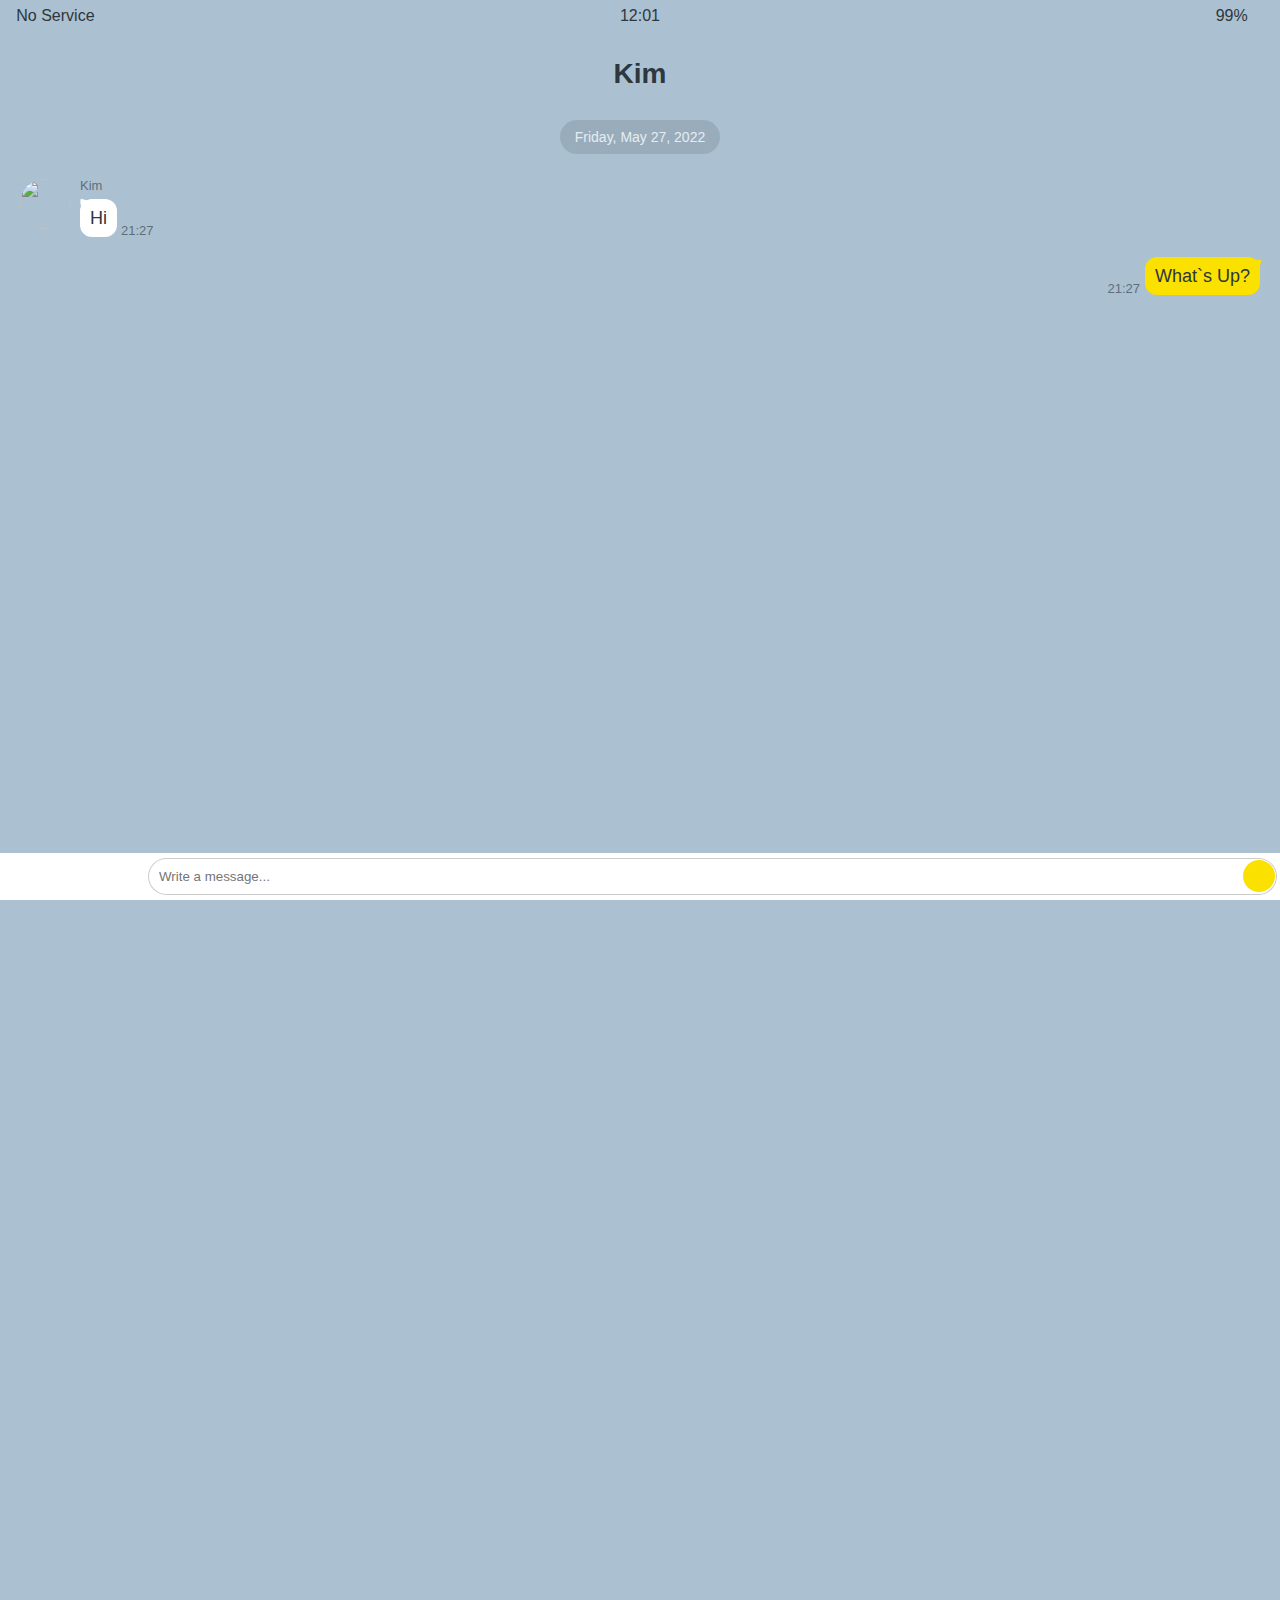
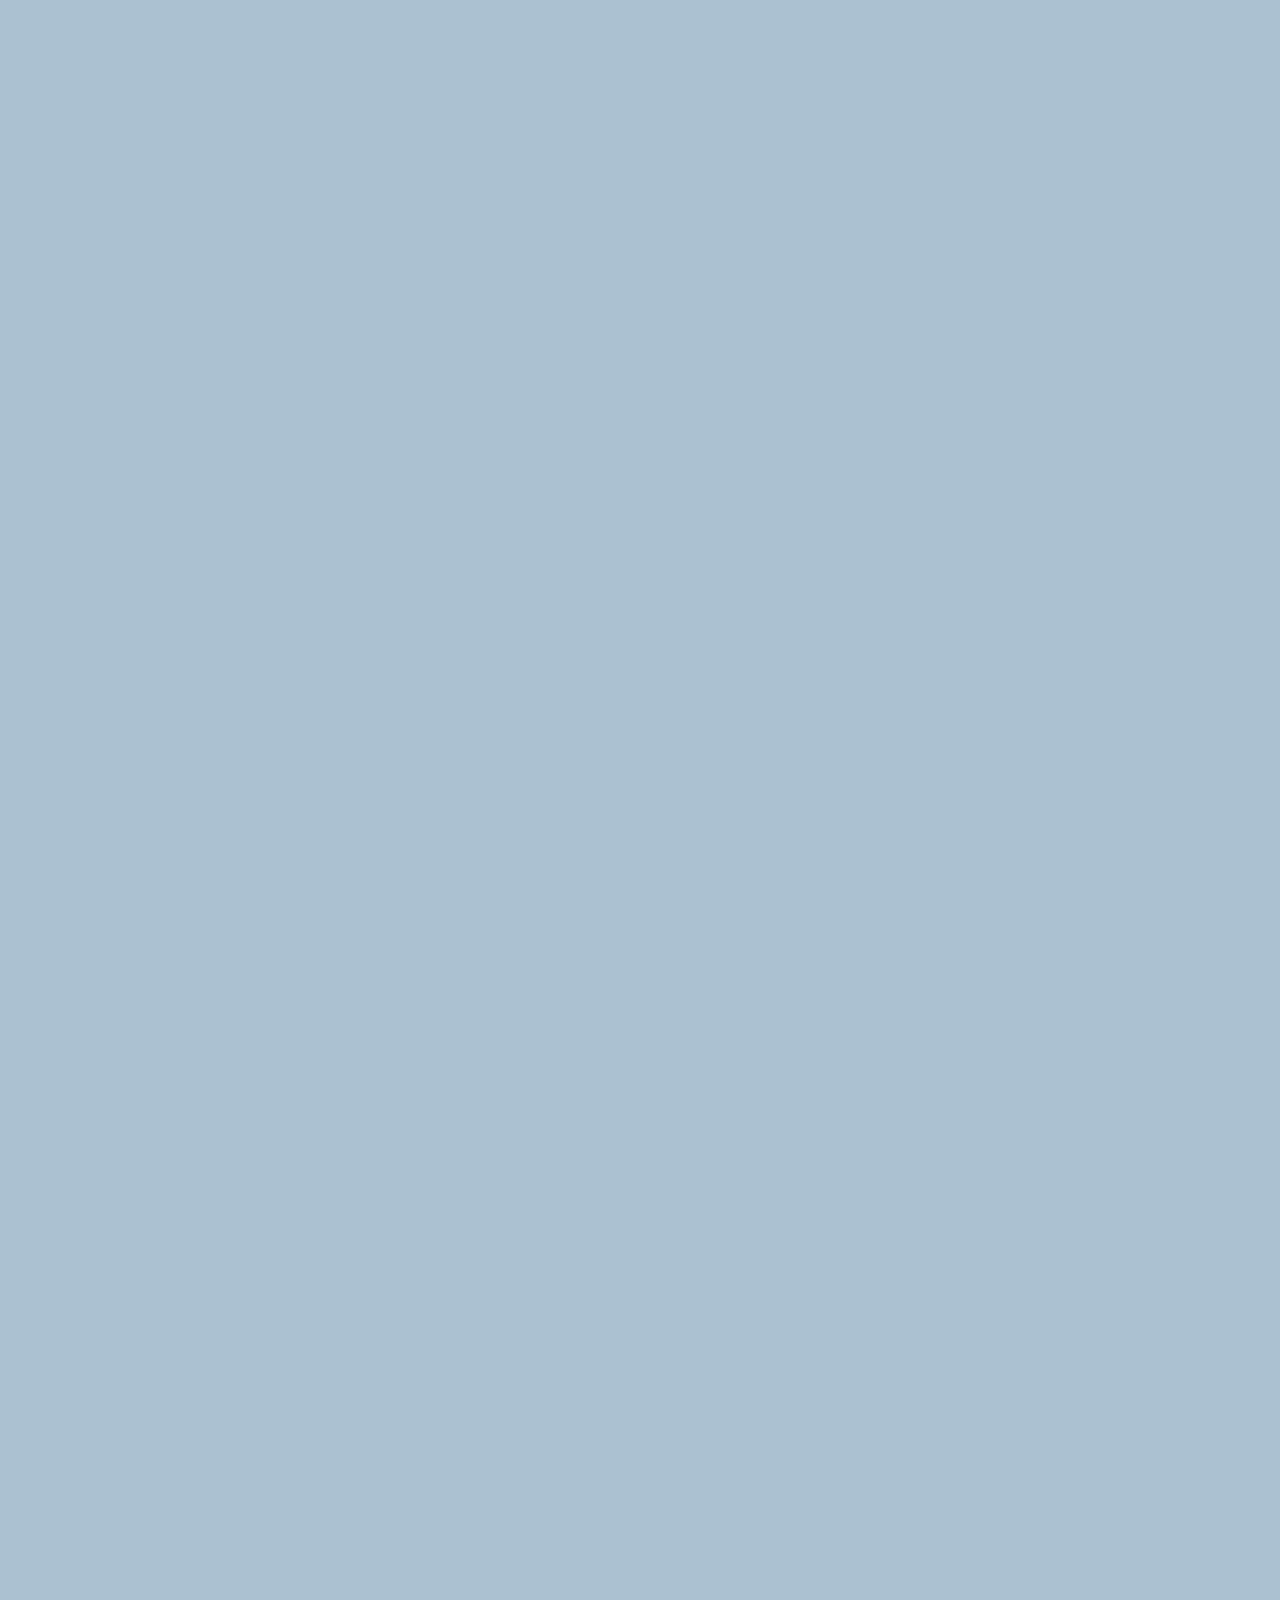
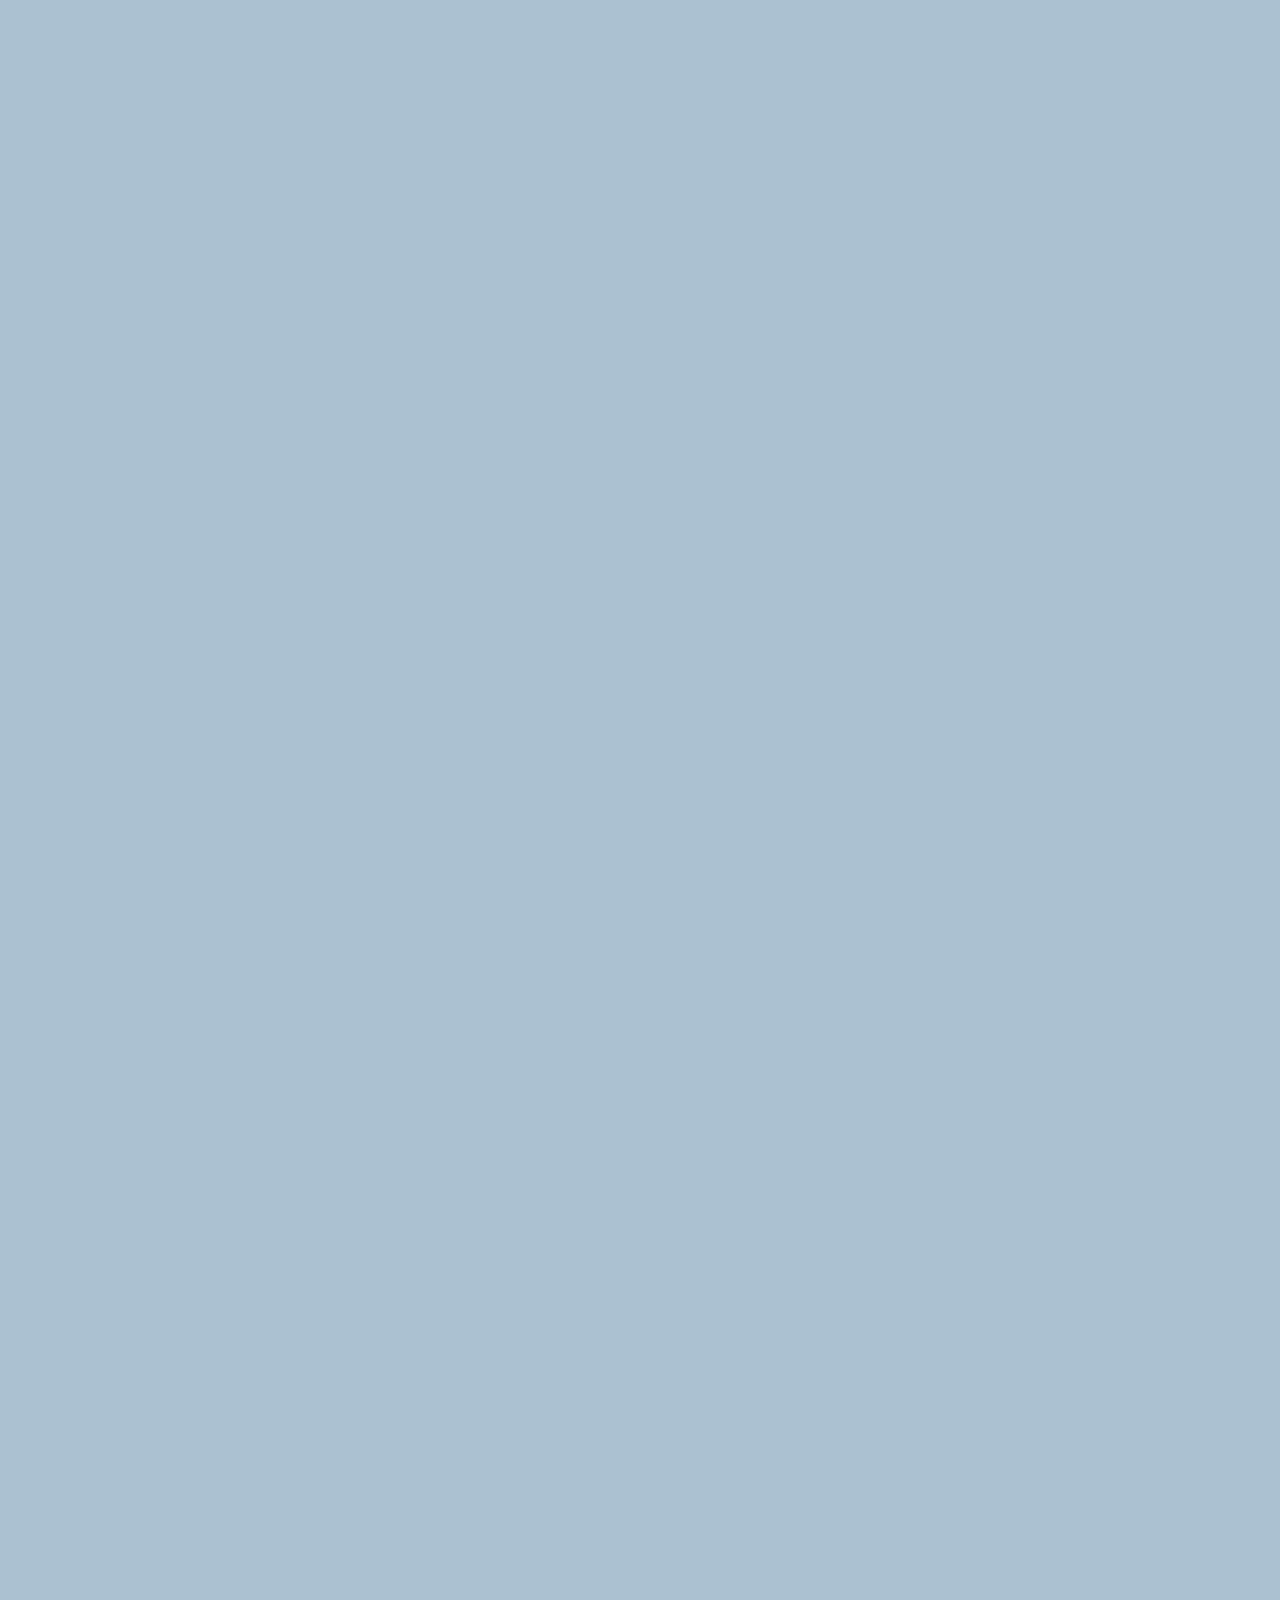
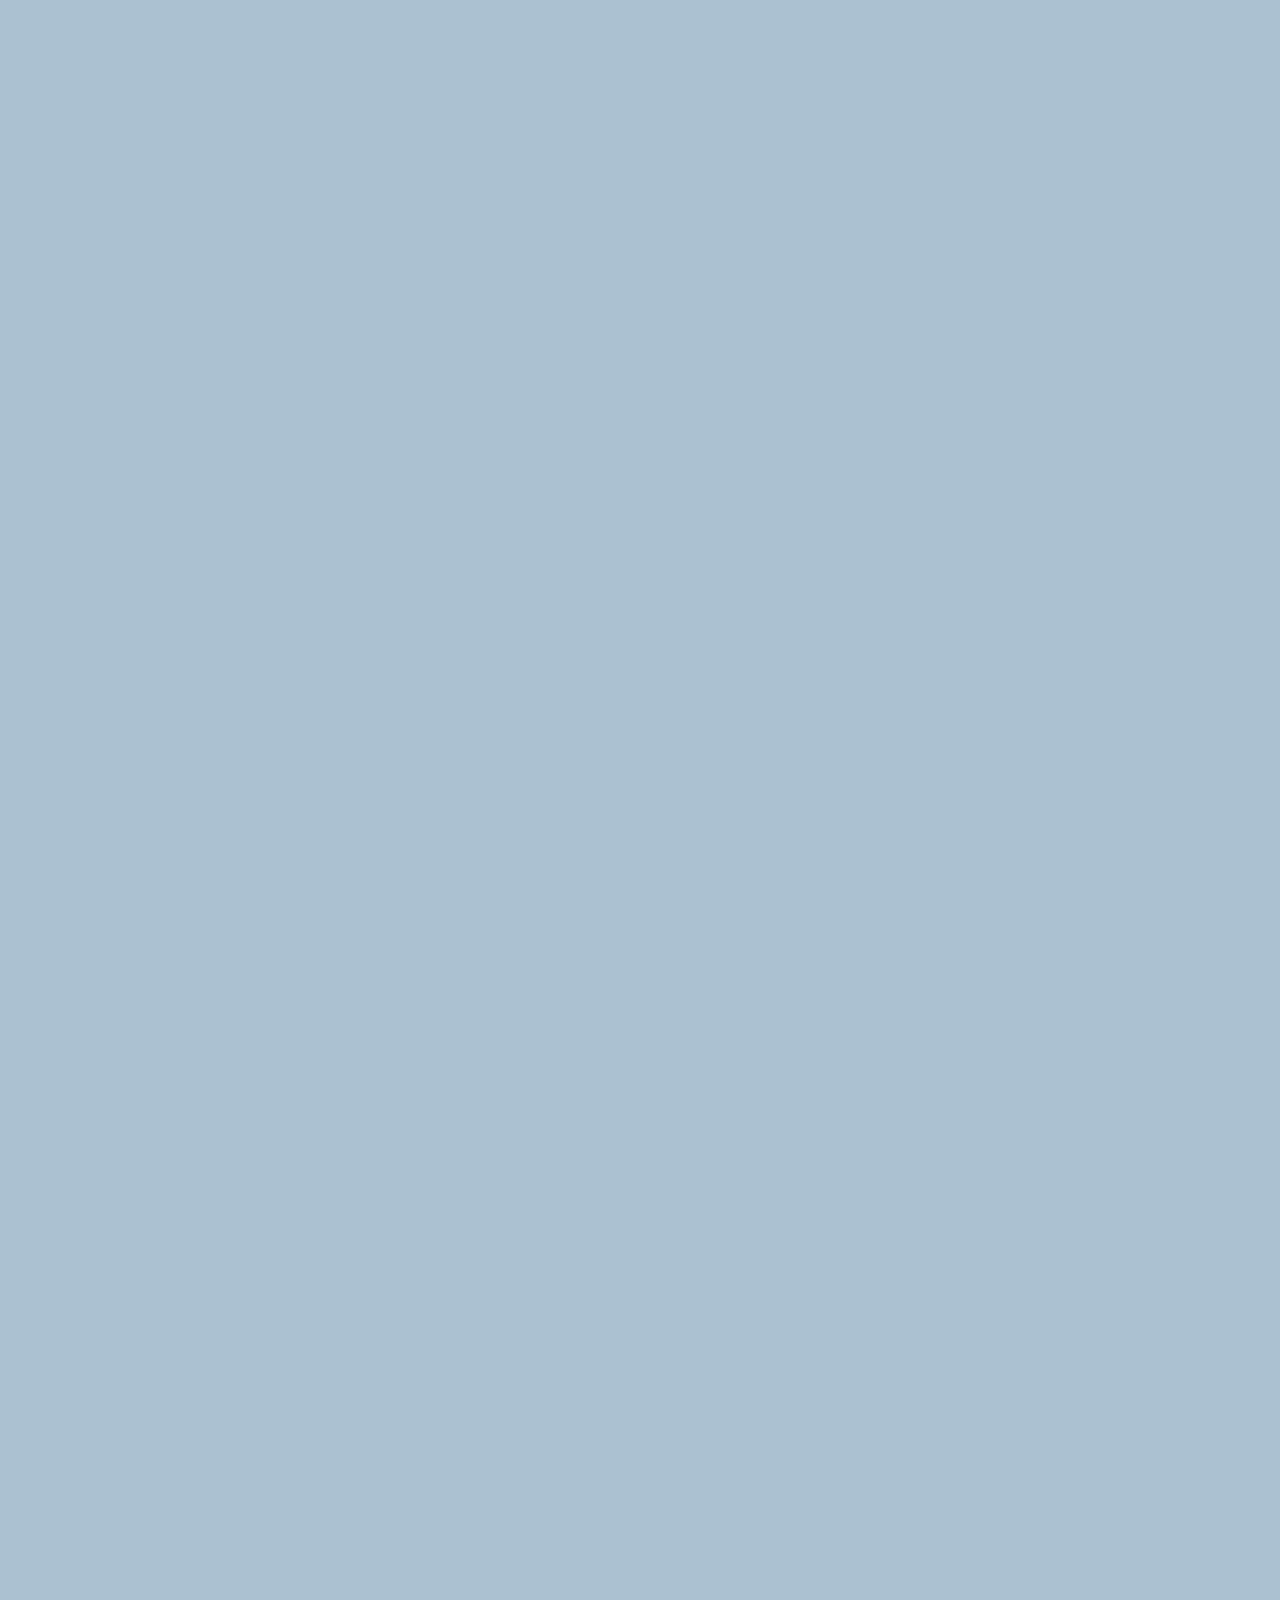
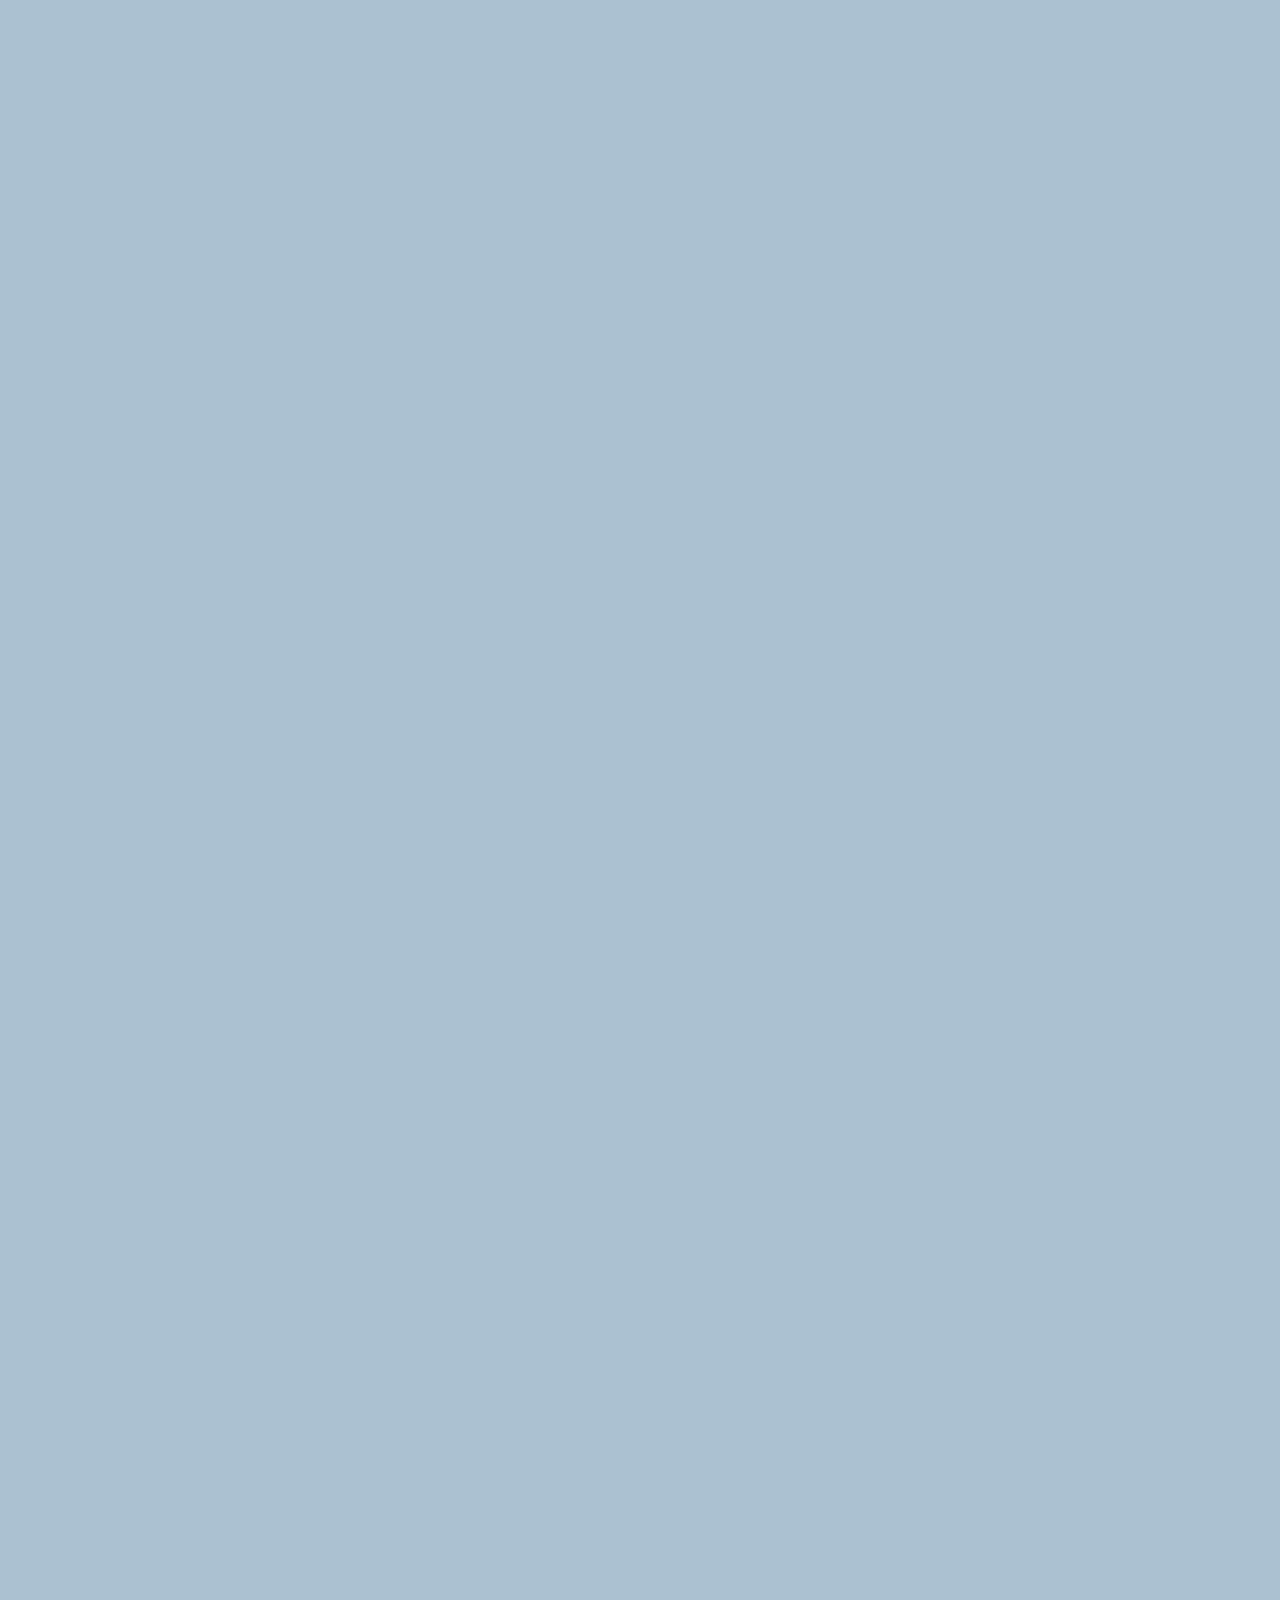
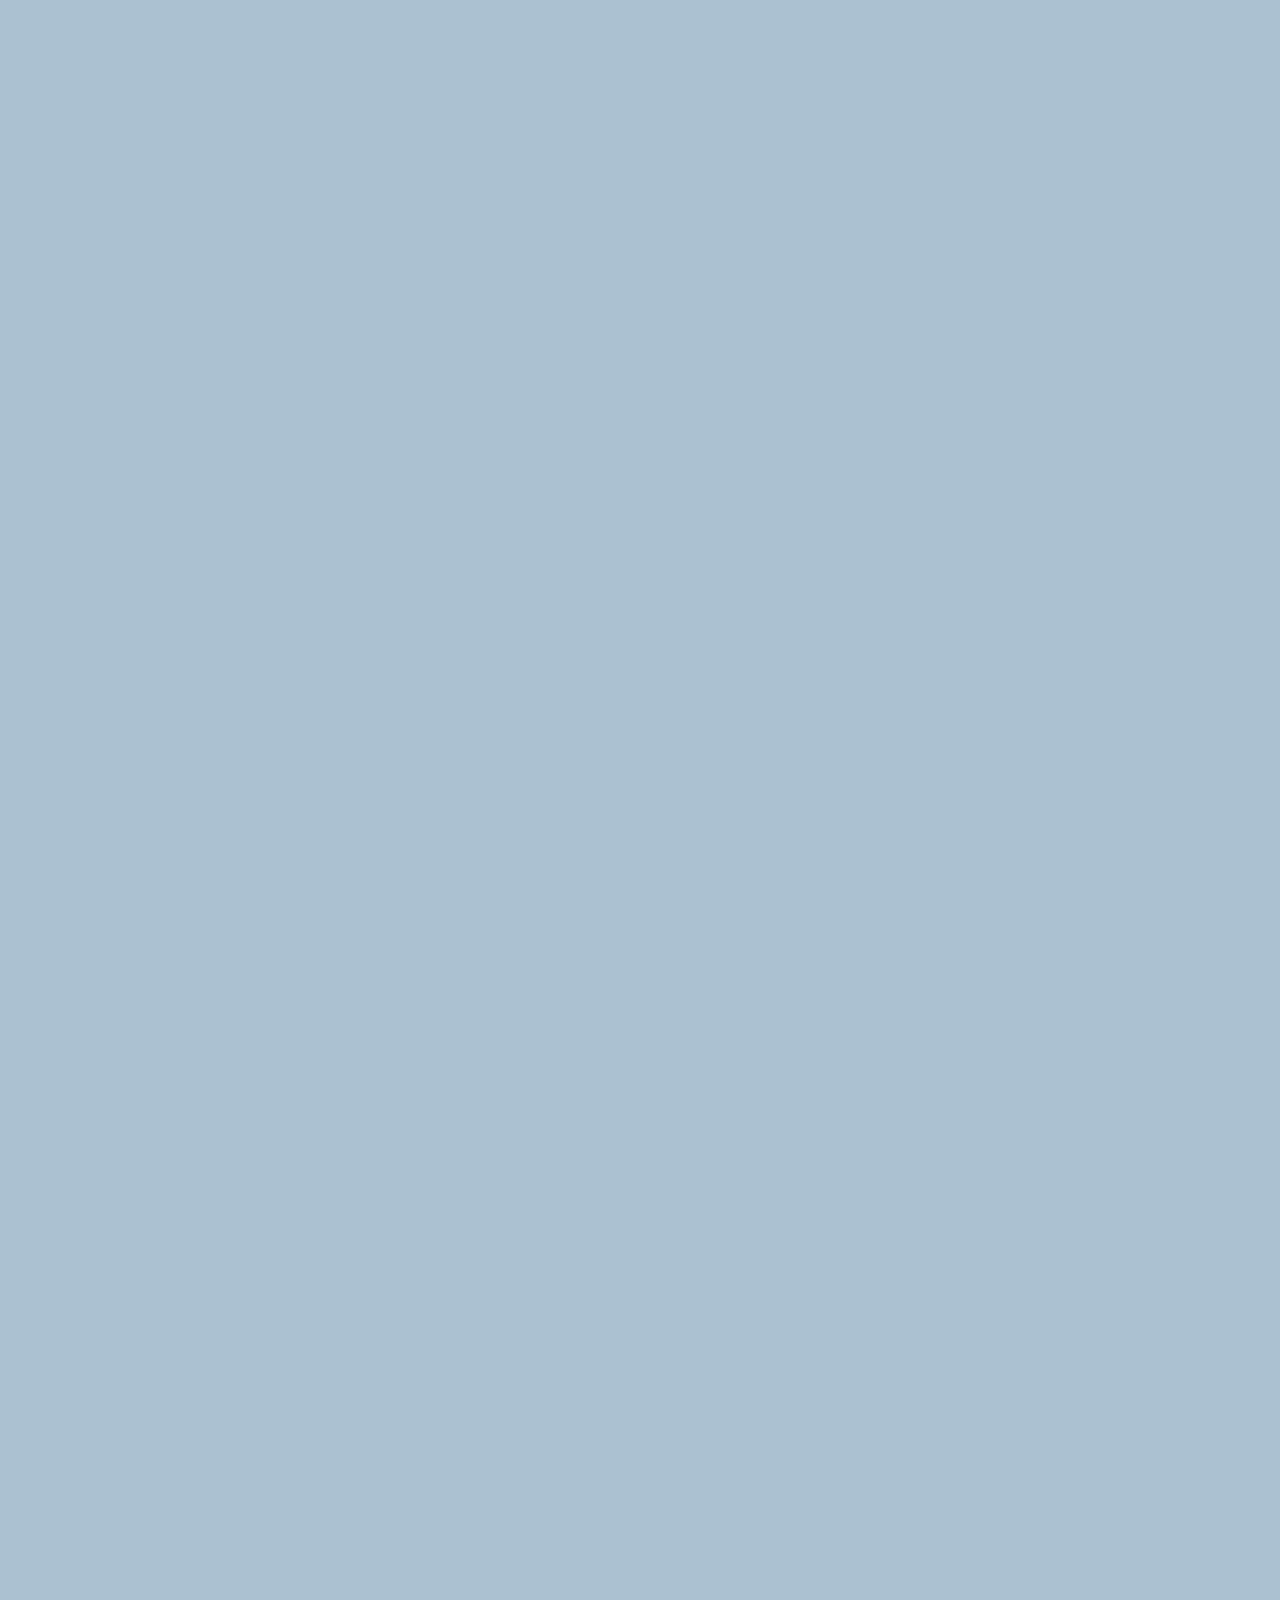
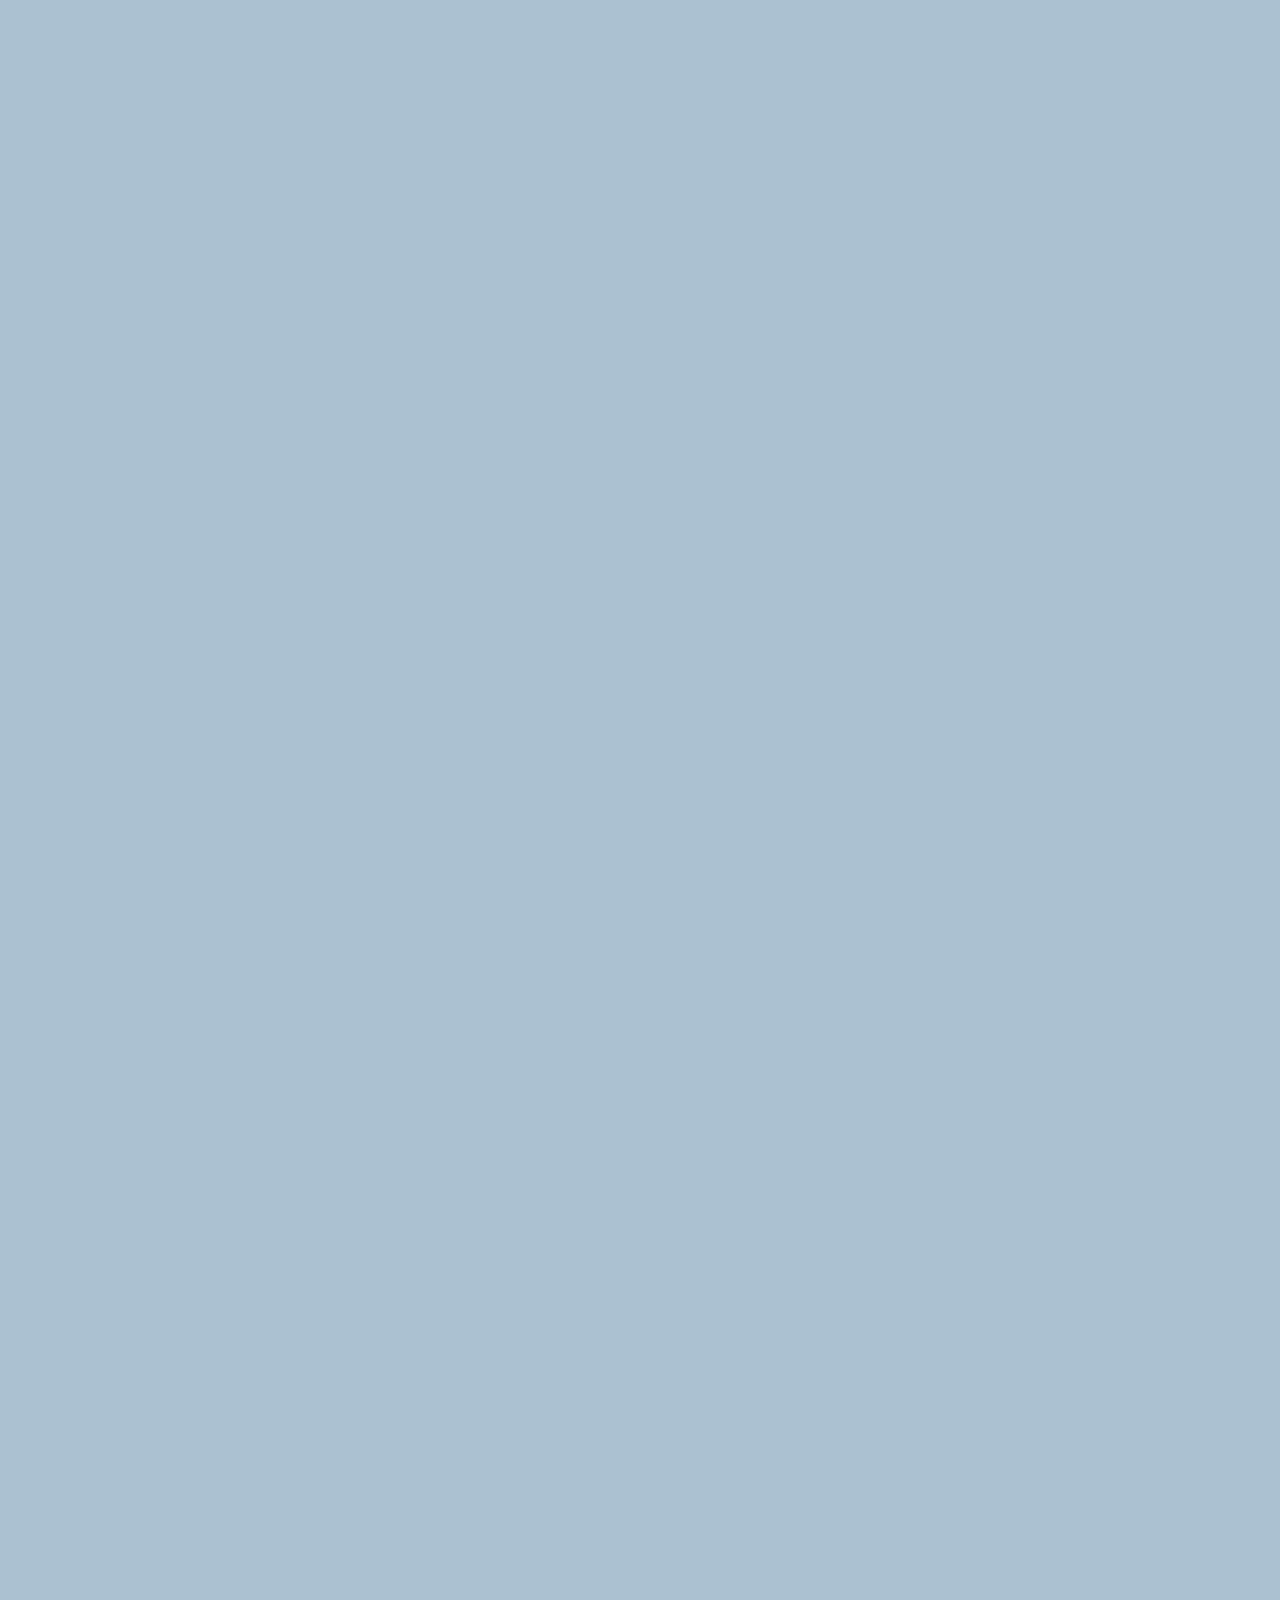
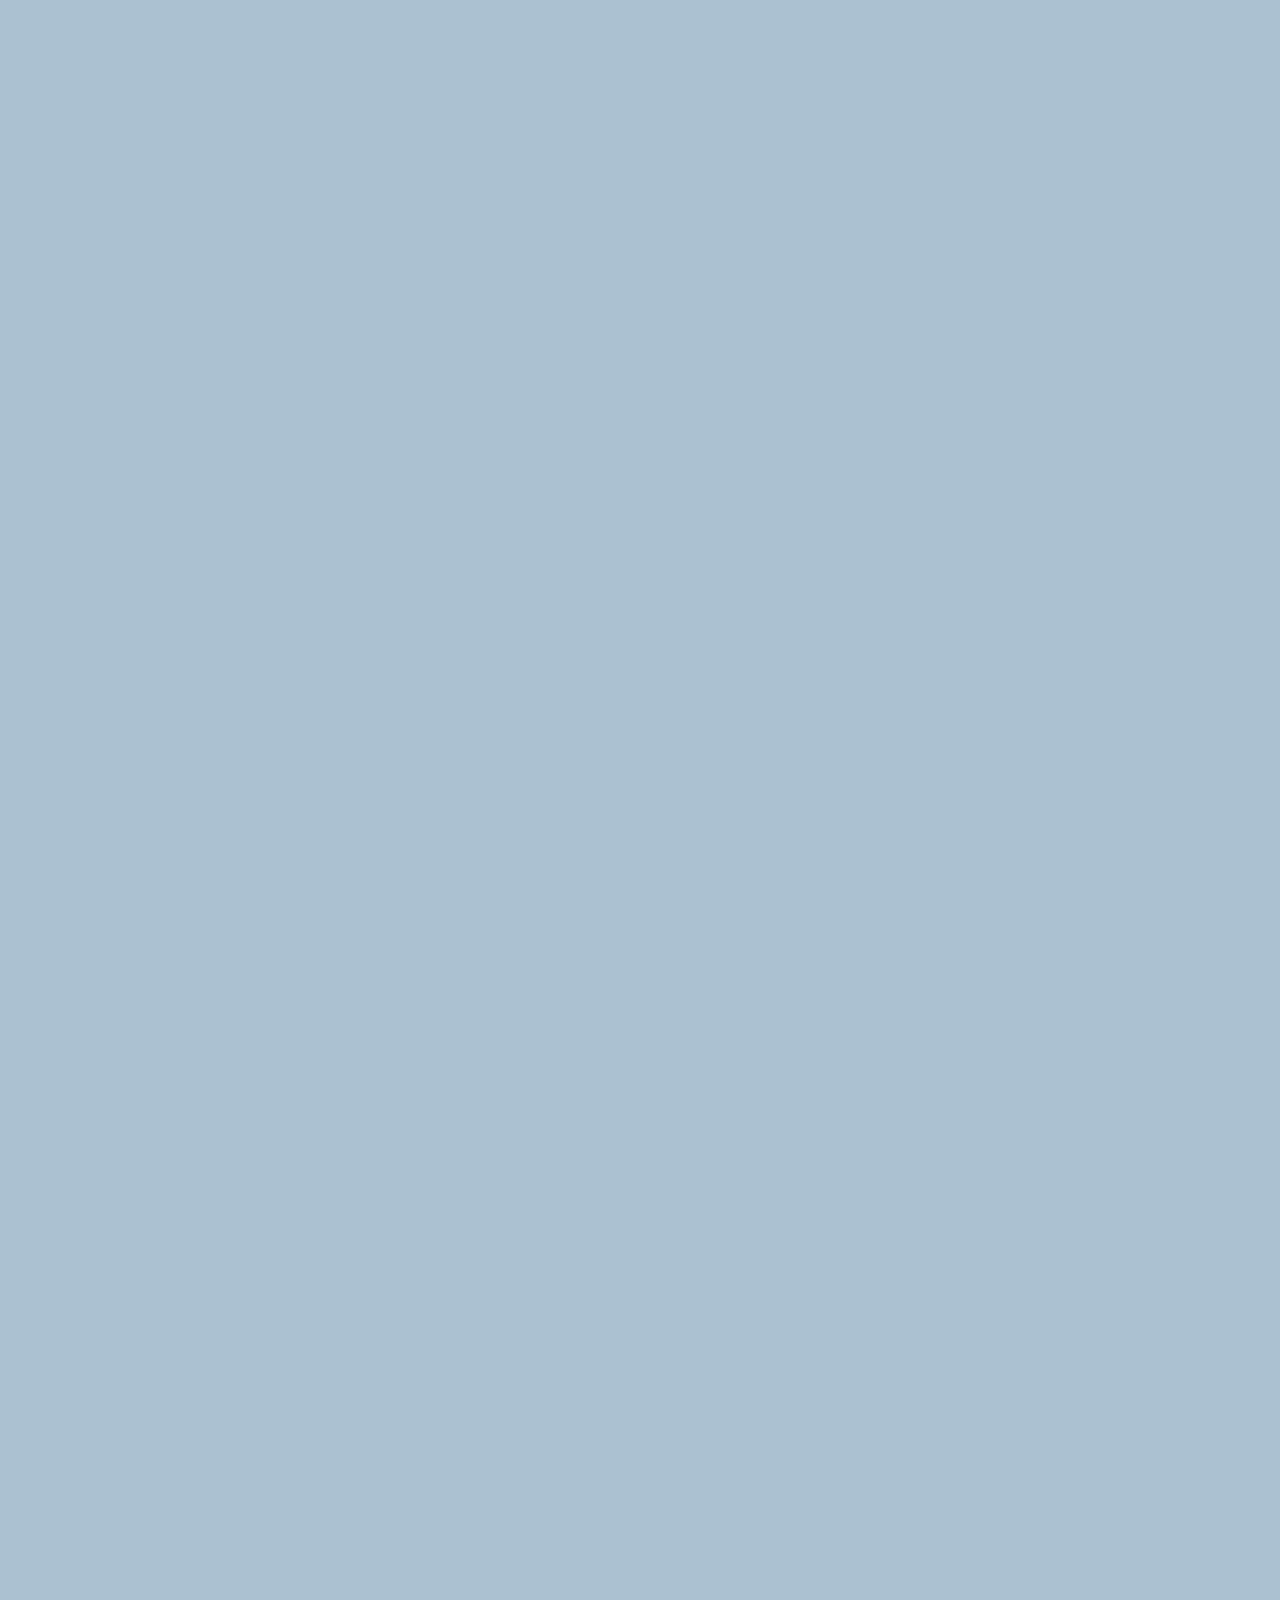
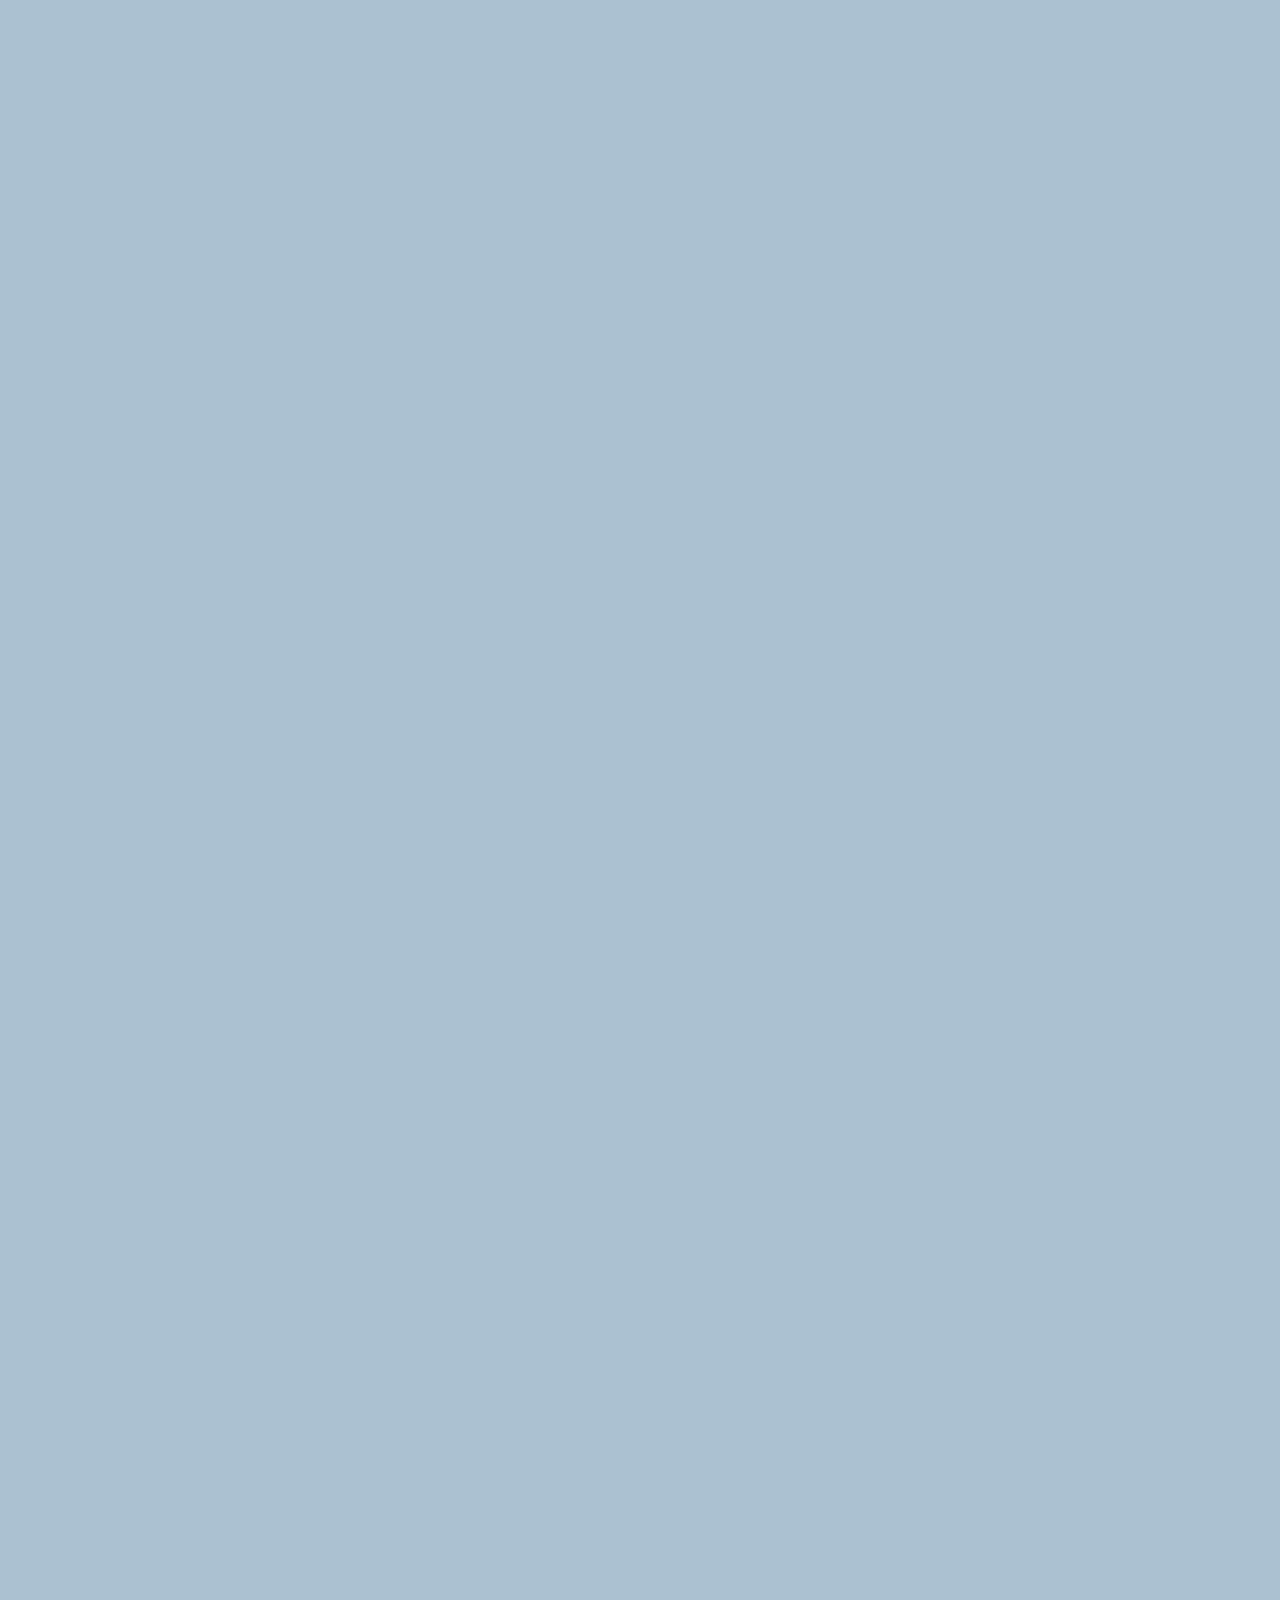
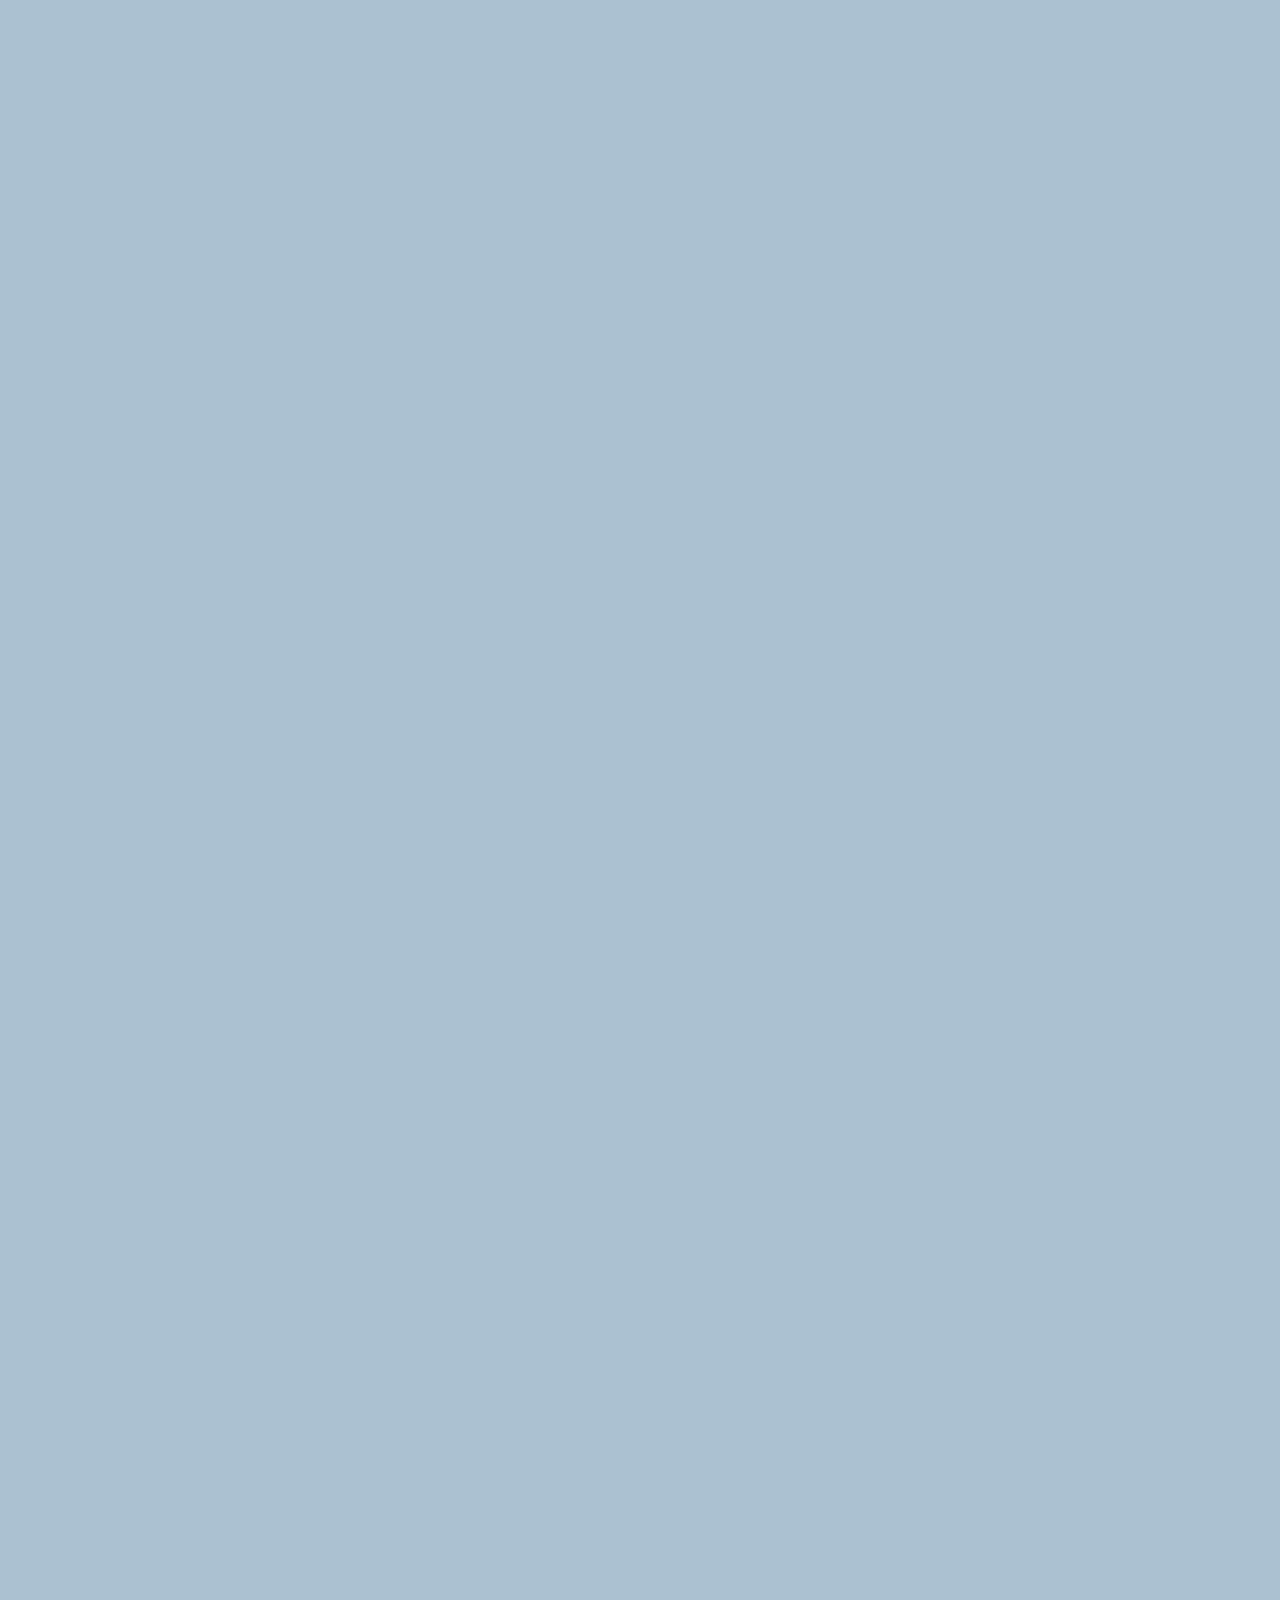
==== chat.html @ df82cf5f "2022-05-27_Kokoa-clone" ====
<!DOCTYPE html>
<html lang="en">
<head>
    <link rel="stylesheet" href="css/styles.css">
    <meta charset="UTF-8">
    <meta http-equiv="X-UA-Compatible" content="IE=edge">
    <meta name="viewport" content="width=device-width, initial-scale=1.0">
    <title>Chat with Kim - Kokoa Clone</title>

</head>
<body id="chat-screen">
    <div class="status-bar">
        <div class="status-bar__column">
            <span>No Service</span>
            <i class="fa-solid fa-wifi"></i>
        </div>
        <div class="status-bar__column">
            <span>12:01</span>
        </div>
        <div class="status-bar__column">
            <span>99%</span>
            <span>
                <i class="fa-solid fa-battery-full fa-lg"></i>
            </span>
            <span>
                <i class="fa-solid fa-bolt"></i>
            </span>
        </div>
    </div>

    <header class="alt-header">
        <div class="alt-header__column">
            <a href="chats.html">
                <i class="fas fa-angle-left fa-2x"></i>
            </a>
        </div>
        <div class="alt-header__column">
            <h1 class="alt-header__title">Kim</h1>
        </div>       
        <div class="alt-header__column">
            <span>
                <i class="fa-solid fa-magnifying-glass fa-2x"></i>
            </span>
            <span>
                <i class="fa-solid fa-bars fa-2x"></i>
            </span>
        </div>
    </header>
 
    <main class="main-screen main-chat">
        <div class="chat__timestamp">
            Friday, May 27, 2022
        </div>

        <div class="message-row">
            <img src="img/dog.jpg"/>
            <div class="message-row__content">
                <span class="message__author">Kim</span>
                <div class="message__info">
                    <span class="message__bubble">Hi</span>
                    <span class="message__time">21:27</span>
                    <div class="message__bubble-tail"> </div>
                </div>
            </div>
        </div>


        <div class="message-row message-row--own">
            <div class="message-row__content">
                <div class="message__info">
                    <span class="message__bubble">What`s Up?</span>
                    <span class="message__time">21:27</span>
                    <div class="message__bubble-tail"> </div>
                </div>
            </div>
        </div>

    </main>

    <form class="reply">
        <div class="reply__column">
            <i class="far fa-square-plus fa-lg"></i>
        </div>
        <div class="reply__column">
            <input type="text" placeholder="Write a message..."/>
            <i class="fa-solid fa-face-smile fa-lg"></i>
            <button>
                <i class="fa-solid fa-arrow-up"></i>
            </button>
        </div>
    </form>


    <script src="https://kit.fontawesome.com/8bc384430b.js" crossorigin="anonymous"></script>
</body>
</html>
---- css/styles.css ----
@import "reset.css";
@import "variables.css";

/*Components*/
@import "components/status-bar.css";
@import "components/nav-bar.css";
@import "components/screen-header.css";
@import "components/user-components.css";
@import "components/badge.css";
@import "components/icon-raw.css";
@import "components/alt-screen-header.css";

/*Screens*/
@import "screens/login.css";
@import "screens/friends.css";
@import "screens/find.css";
@import "screens/more.css";
@import "screens/settings.css";
@import "screens/chat.css";

body
{
    color: #2e363e;
    font-family: -apple-system, BlinkMacSystemFont, 'Segoe UI', Roboto, Oxygen, Ubuntu, Cantarell, 'Open Sans', 'Helvetica Neue', sans-serif;
}

.main-screen
{
    padding: 0px var(--horizontal-space);
}

.divider
{
    height: 0.7px;
    margin: 15px 0px;

    background-color: rgba(0, 0, 0, 0.1);
}
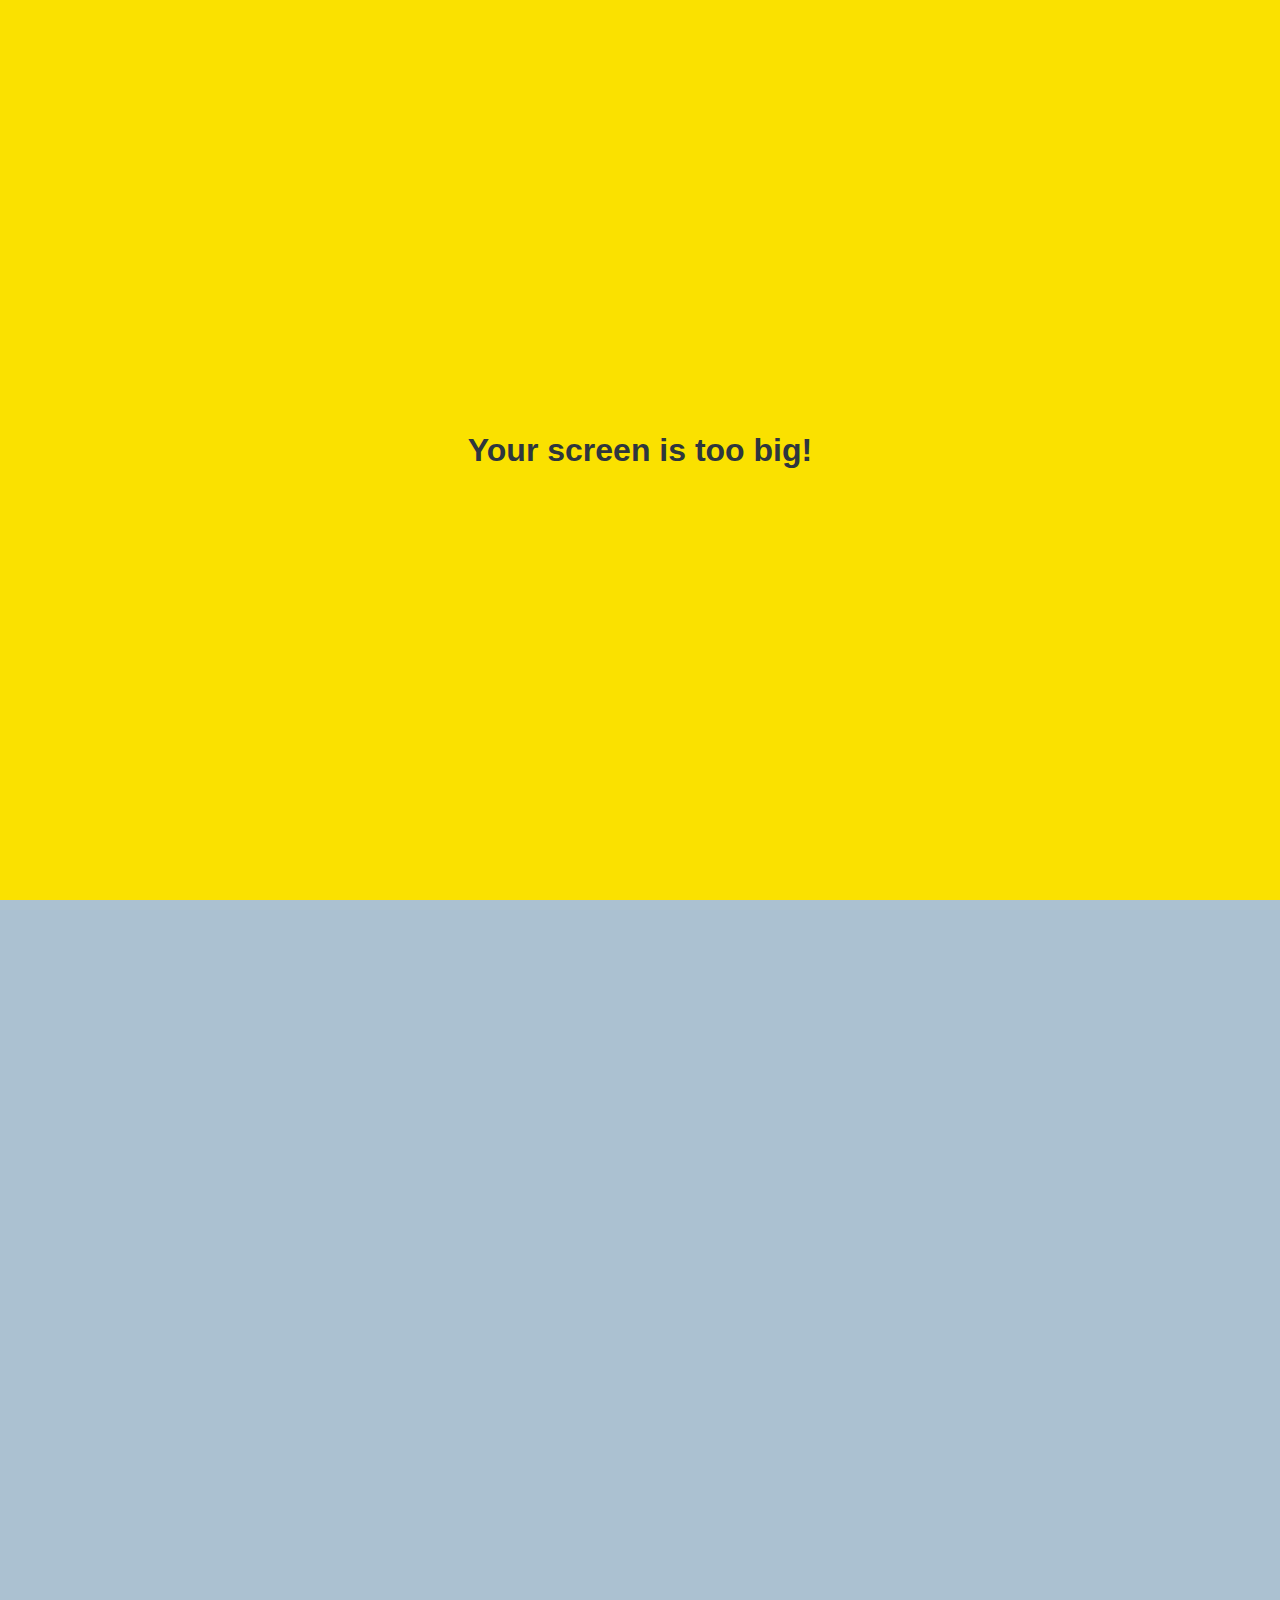
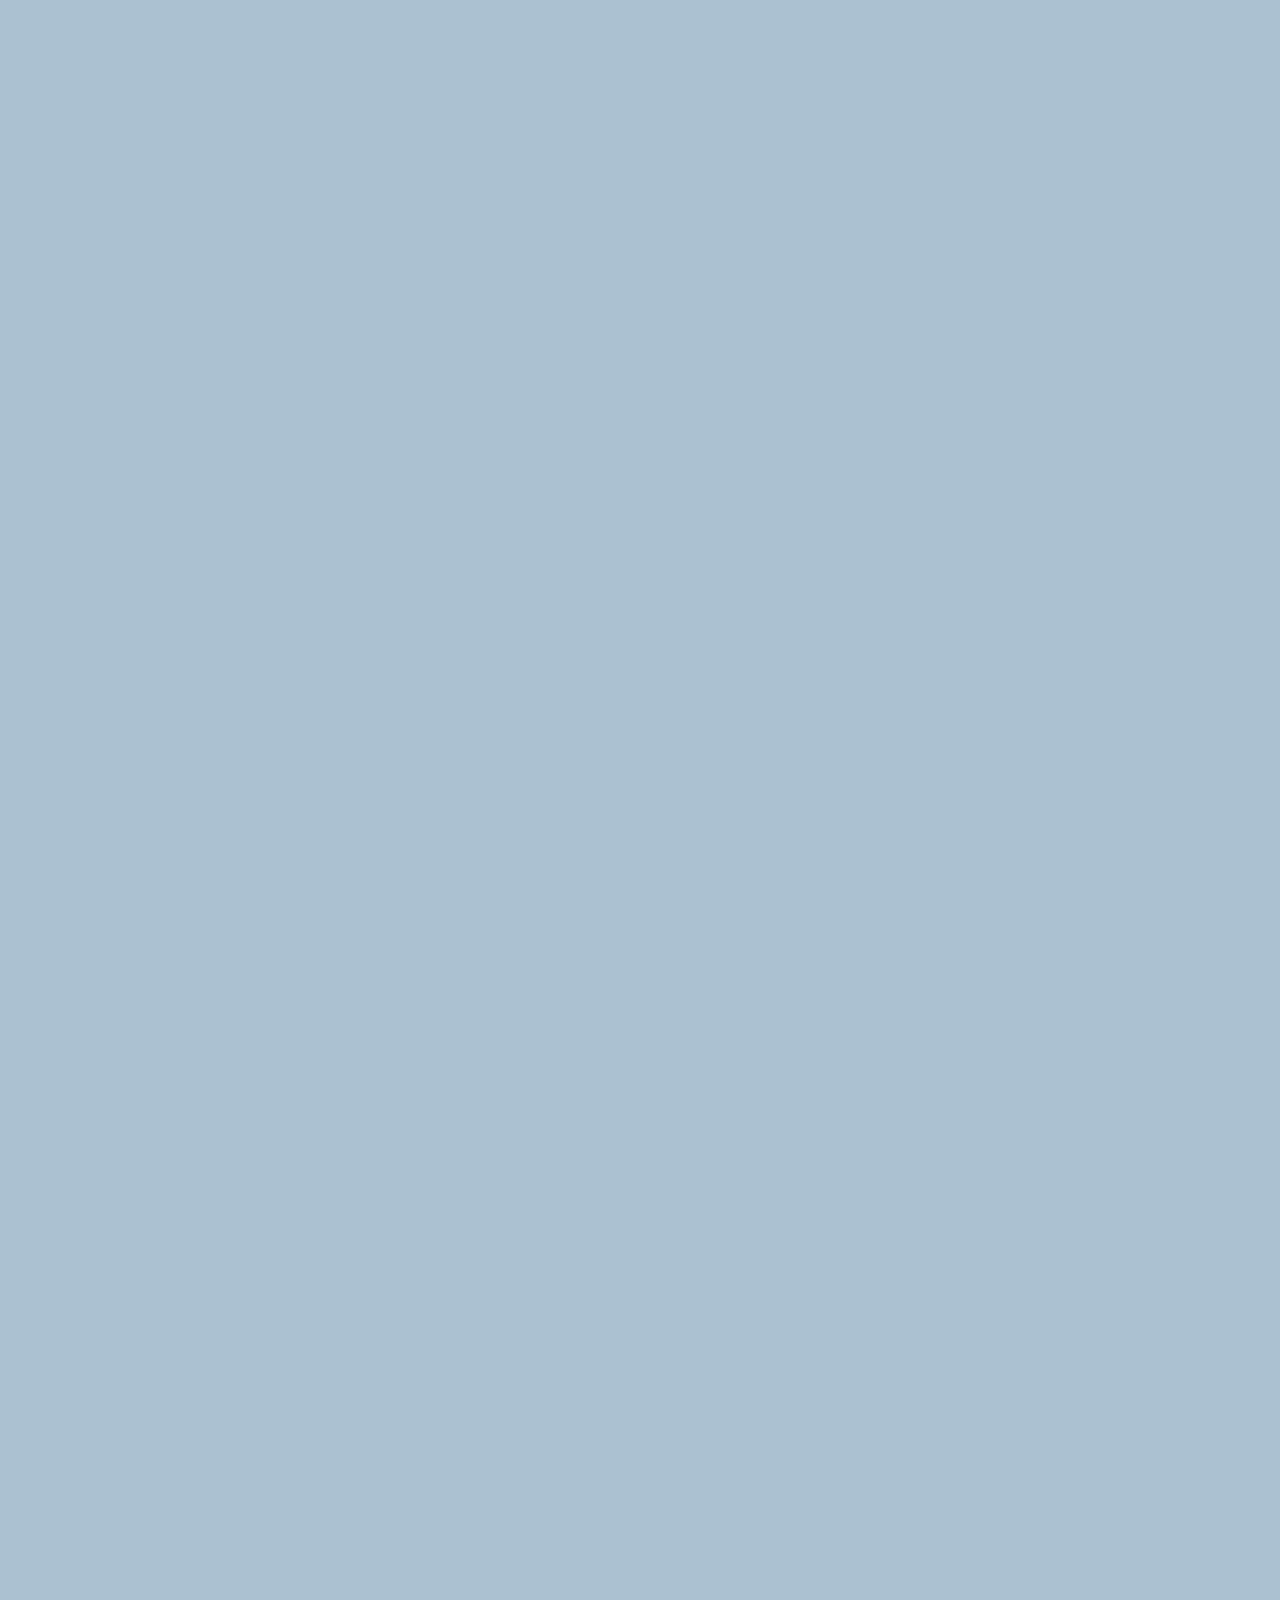
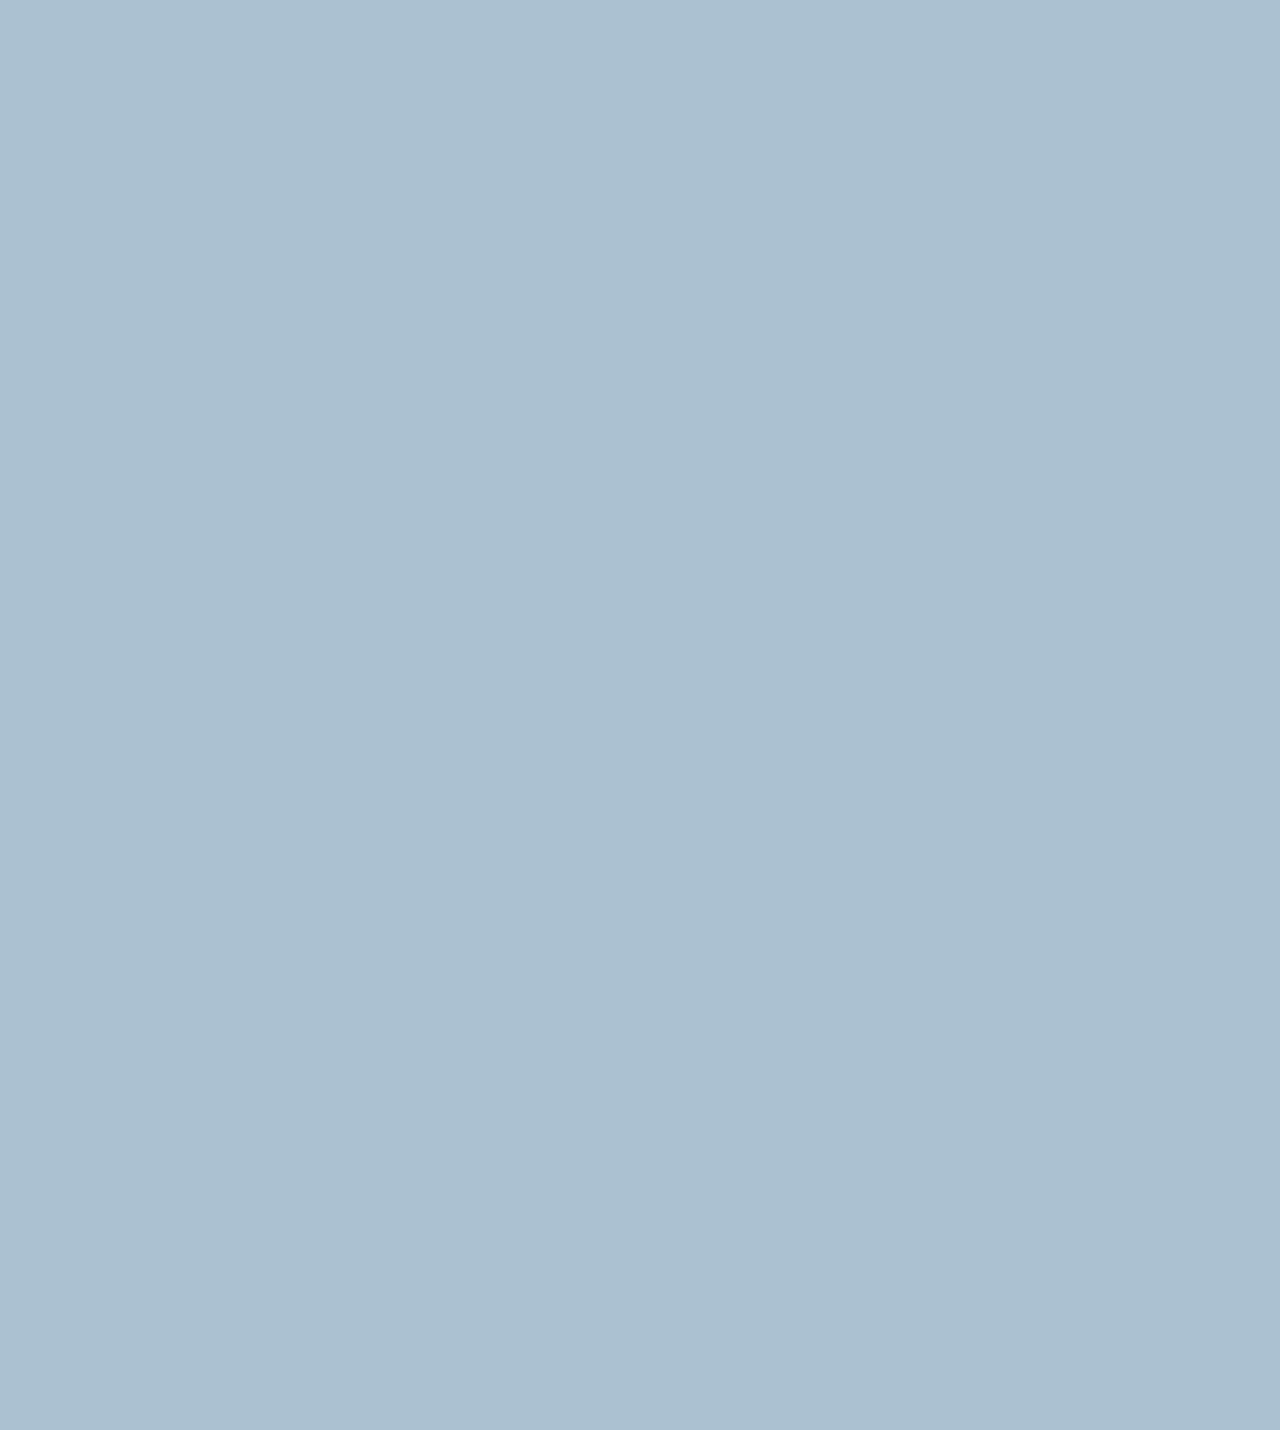
==== commit e4174228: "2022-05-30_Kokoa-clone" ====
--- a/chat.html
+++ b/chat.html
@@ -90,6 +90,9 @@
         </div>
     </form>
 
+    <div id="no-mobile">
+        <span>Your screen is too big!</span>
+    </div>
 
     <script src="https://kit.fontawesome.com/8bc384430b.js" crossorigin="anonymous"></script>
 </body>
--- a/css/styles.css
+++ b/css/styles.css
@@ -9,6 +9,7 @@
 @import "components/badge.css";
 @import "components/icon-raw.css";
 @import "components/alt-screen-header.css";
+@import "components/no-mobile.css";
 
 /*Screens*/
 @import "screens/login.css";
